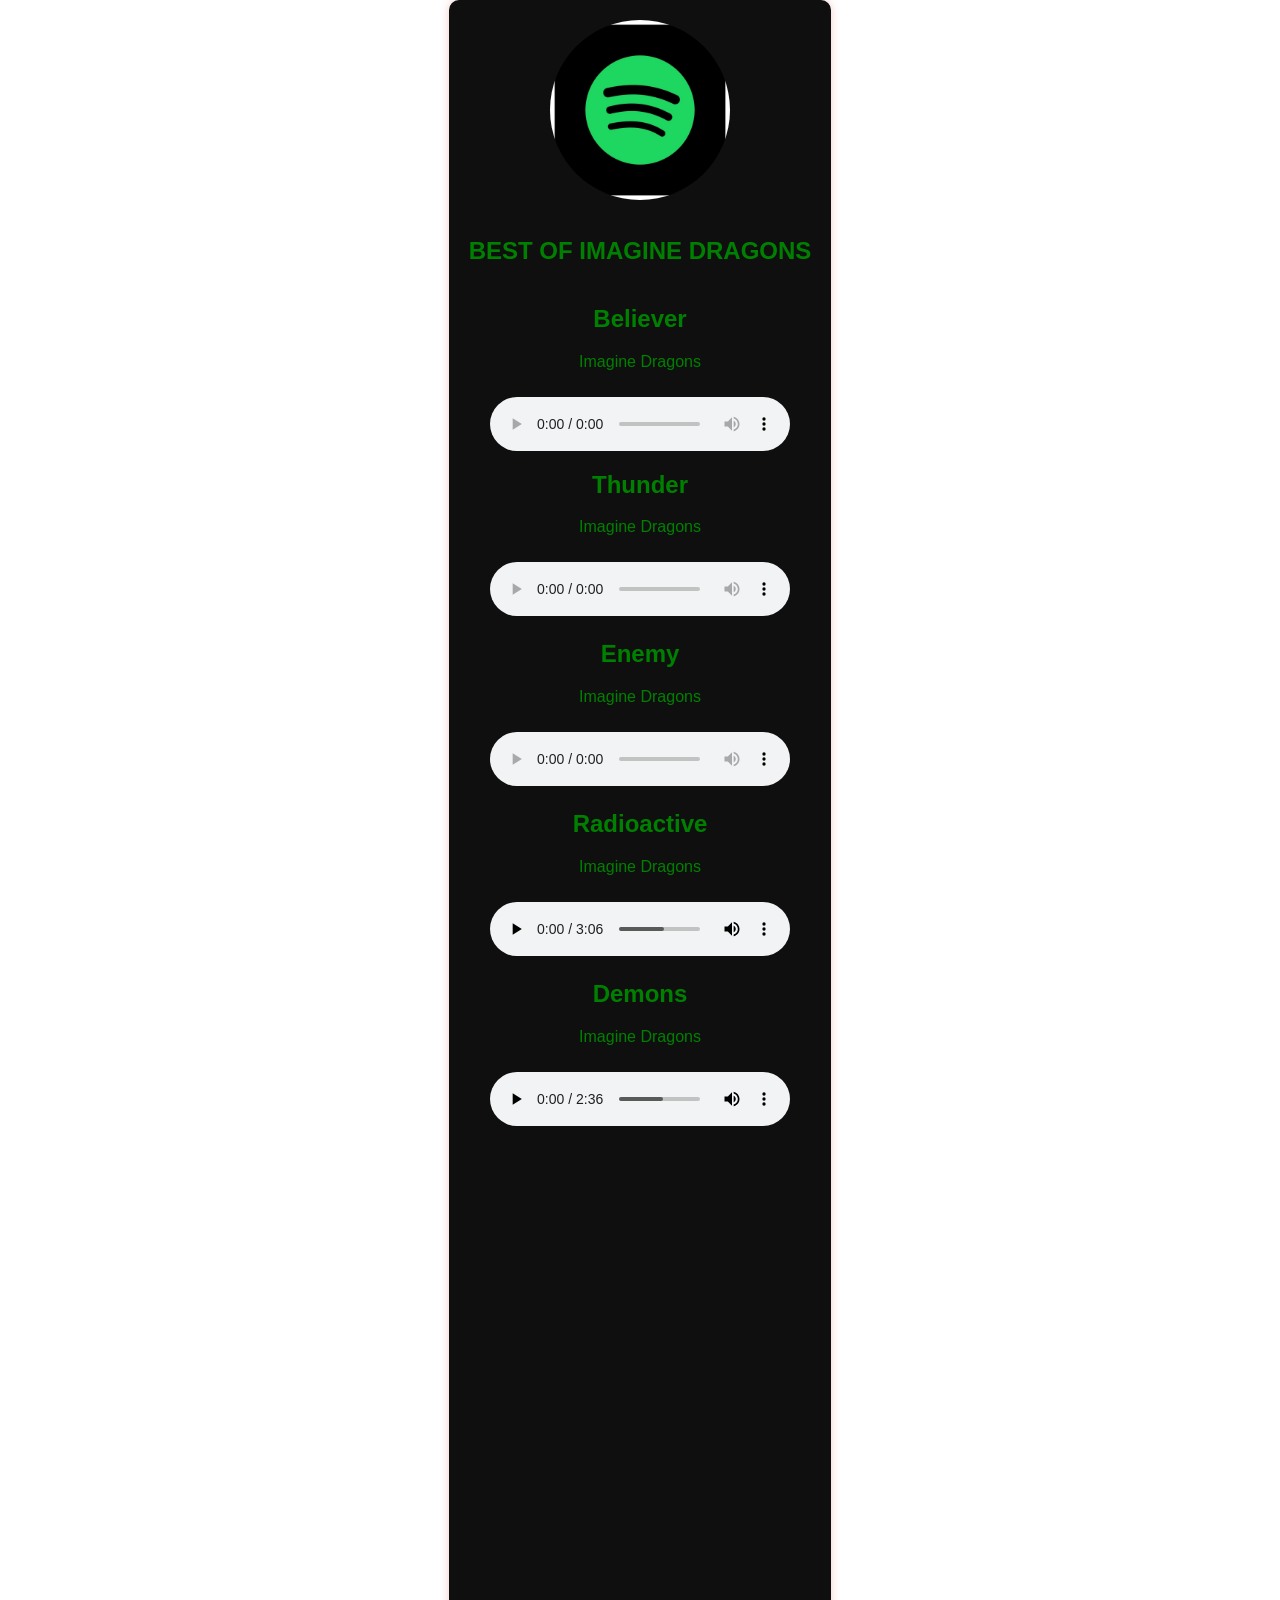
==== index.html @ aebbfe66 "Add files via upload" ====
<!DOCTYPE html>
<html lang="en">
<head>
    <meta charset="UTF-8">
    <meta name="viewport" content="width=device-width, initial-scale=1.0">
    <link rel="stylesheet" href="clone.css">
    <title>Music player </title>
   
</head>
<body>

    <div class="container">
        <div class="player">
            <div class="album-art">
                <img src="./spotify1.jpg" alt="Album Cover">
            </div>
            <h2>BEST OF IMAGINE DRAGONS</h2>
            <div class="song-info">
                <h2>Believer</h2>
                <p>Imagine Dragons</p>
            </div>
            <audio controls>
                <source src="./Beliver.mp3" type="audio/mpeg">
                Your browser does not support the audio element.
            </audio>
        </div>

        <div class="song-info">
            <h2>Thunder</h2>
            <p>Imagine Dragons</p>
        </div>
        <audio controls>
            <source src="./Thunder.mp3" type="audio/mpeg">
            Your browser does not support the audio element.
        </audio>

        <div class="song-info">
            <h2>Enemy</h2>
            <p>Imagine Dragons</p>
        </div>
        <audio controls>
            <source src="./Enemy.mp3" type="audio/mpeg">
            Your browser does not support the audio element.
        </audio>
    
        <div class="song-info">
            <h2>Radioactive</h2>
            <p>Imagine Dragons</p>
        </div>
        <audio controls>
            <source src="./Radioactive.mp3" type="audio/mpeg">
            Your browser does not support the audio element.
        </audio>
        
        <div class="song-info">
            <h2>Demons</h2>
            <p>Imagine Dragons</p>
        </div>
        <audio controls>
            <source src="./Demons.mp3" type="audio/mpeg">
            Your browser does not support the audio element.
        </audio>
    </div>



    </div>
    <script src="clone.js"></script>
    
</body>
</html>
---- clone.css ----
body {
    font-family: Arial, sans-serif;
    background-color: hsl(123, 78%, 49%);
    display: flex;
    justify-content: center;
    align-items: space-around;
    height: 180vh;
    margin: 0;
    background:url(https://wc.wallpaperuse.com/wallp/75-756596_s.jpg);
    background-size: cover; 
     background-position: center,;
}

.container {
    background-color: #100f0f;
    color:green;
    border-radius: 10px;
    box-shadow: 0 0 10px rgba(202, 12, 12, 0.2);
    padding: 20px;
    text-align: center;
}

.player {
    display: flex;
    flex-direction: column;
    align-items: center;
}
/* .song-info h2:hover{

 
    /* border: 2px solid blue;
    border-radius:12px; 
    box-shadow:0 0 3rem rgb(65, 241, 103);
    } */

.album-art img {
    width: 180px;
    height: 180px;
    border-radius: 80%;
    object-fit: cover;
    margin-bottom: 13px;
    
}

audio {
    margin-top: 10px;
}
audio:hover{
    border-radius: 20px;
    transition-duration: 0.6s;
    box-shadow:0 0 3rem rgb(65, 241, 103);
}
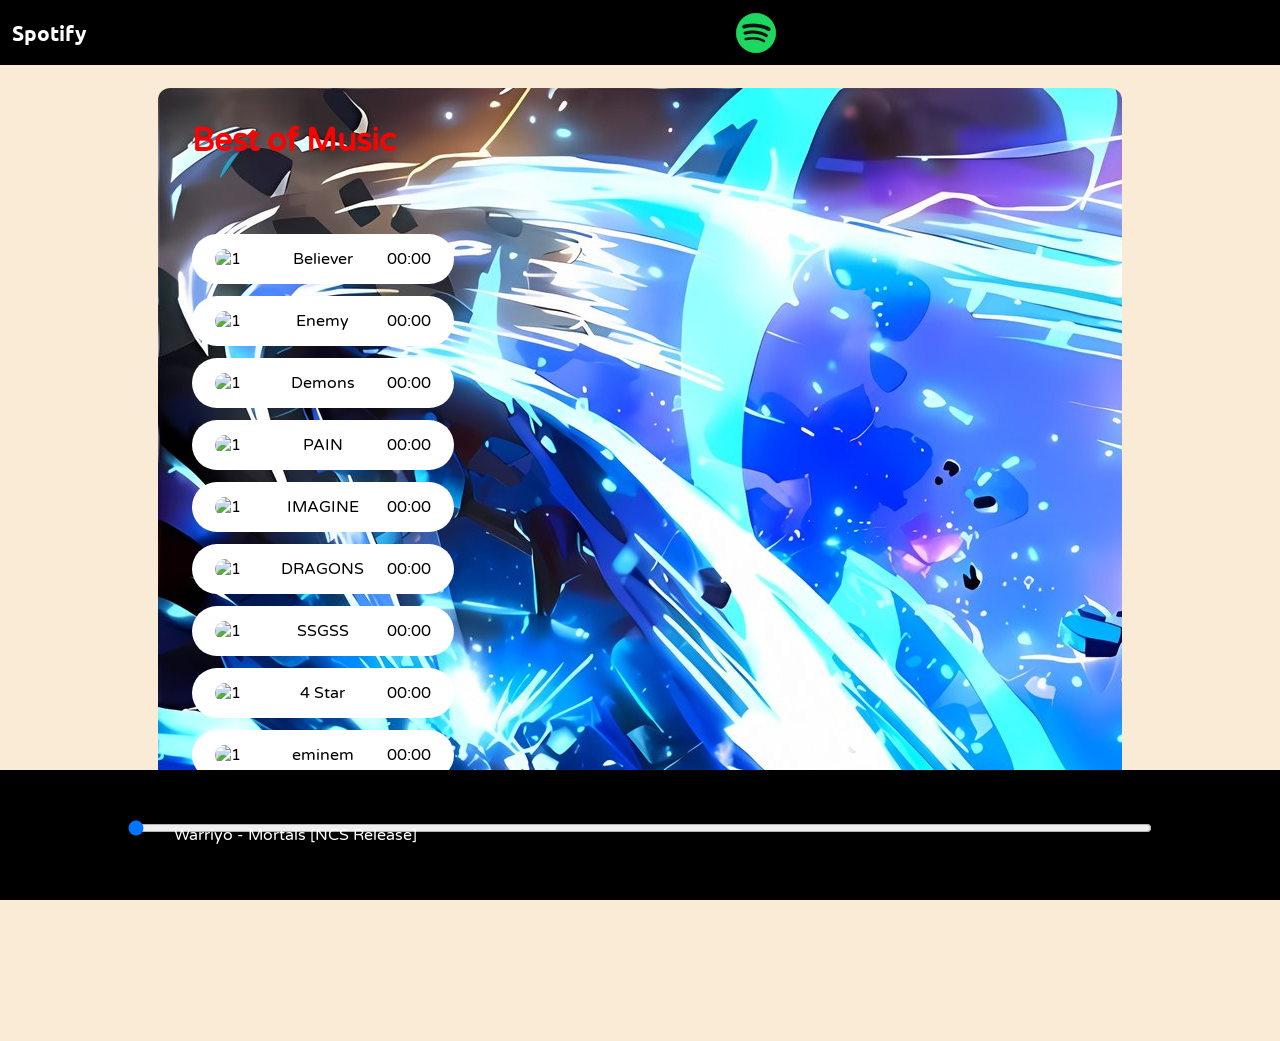
==== commit 09174cfd: "Add files via upload" ====
--- a/index.html
+++ b/index.html
@@ -1,71 +1,93 @@
 <!DOCTYPE html>
 <html lang="en">
-<head>
-    <meta charset="UTF-8">
-    <meta name="viewport" content="width=device-width, initial-scale=1.0">
-    <link rel="stylesheet" href="clone.css">
-    <title>Music player </title>
-   
-</head>
+    <head>
+        <meta charset="UTF-8">
+        <meta http-equiv="X-UA-Compatible" content="IE=edge">
+        <meta name="viewport" content="width=device-width, initial-scale=1.0">
+        <title>Spotify - Your favourite music is here</title>
+        <link rel="stylesheet" href="style.css">
+        </head>
 <body>
+    <nav>
+        <ul>
+            <li class="brand"><ul>Spotify</ul><img src="logo.png" alt="Spotify"> Spotify</li>
+            <!-- <li>Home</li>
+            <li>About</li> -->
+        </ul>
+    </nav>
 
     <div class="container">
-        <div class="player">
-            <div class="album-art">
-                <img src="./spotify1.jpg" alt="Album Cover">
+        <div class="songList">
+            <h1>Best of Music</h1>
+            <div class="songItemContainer">
+                <div class="songItem">
+                    <img alt="1">
+                    <span class="songName">Let me Love You</span>
+                    <span class="songlistplay"><span class="timestamp">00:00 <i id="0" class="far songItemPlay fa-play-circle"></i> </span></span>
+                </div>
+                <div class="songItem">
+                    <img alt="1">
+                    <span class="songName">Let me Love You</span>
+                    <span class="songlistplay"><span class="timestamp">00:00 <i id="1" class="far songItemPlay fa-play-circle"></i> </span></span>
+                </div>
+                <div class="songItem">
+                    <img alt="1">
+                    <span class="songName">Let me Love You</span>
+                    <span class="songlistplay"><span class="timestamp">00:00 <i id="2" class="far songItemPlay fa-play-circle"></i> </span></span>
+                </div>
+                <div class="songItem">
+                    <img alt="1">
+                    <span class="songName">Let me Love You</span>
+                    <span class="songlistplay"><span class="timestamp">00:00 <i id="3" class="far songItemPlay fa-play-circle"></i> </span></span>
+                </div>
+                <div class="songItem">
+                    <img alt="1">
+                    <span class="songName">Let me Love You</span>
+                    <span class="songlistplay"><span class="timestamp">00:00 <i id="4" class="far songItemPlay fa-play-circle"></i> </span></span>
+                </div>
+                <div class="songItem">
+                    <img alt="1">
+                    <span class="songName">Let me Love You</span>
+                    <span class="songlistplay"><span class="timestamp">00:00 <i id="5" class="far songItemPlay fa-play-circle"></i> </span></span>
+                </div>
+                <div class="songItem">
+                    <img alt="1">
+                    <span class="songName">Let me Love You</span>
+                    <span class="songlistplay"><span class="timestamp">00:00 <i id="6" class="far songItemPlay fa-play-circle"></i> </span></span>
+                </div>
+                <div class="songItem">
+                    <img alt="1">
+                    <span class="songName">Let me Love You</span>
+                    <span class="songlistplay"><span class="timestamp">00:00 <i id="7" class="far songItemPlay fa-play-circle"></i> </span></span>
+                </div>
+                <div class="songItem">
+                    <img alt="1">
+                    <span class="songName">Let me Love You</span>
+                    <span class="songlistplay"><span class="timestamp">00:00 <i id="8" class="far songItemPlay fa-play-circle"></i> </span></span>
+                </div>
+                <div class="songItem">
+                    <img alt="1">
+                    <span class="songName">Let me Love You</span>
+                    <span class="songlistplay"><span class="timestamp">00:00 <i id="9" class="far songItemPlay fa-play-circle"></i> </span></span>
+                </div>
             </div>
-            <h2>BEST OF IMAGINE DRAGONS</h2>
-            <div class="song-info">
-                <h2>Believer</h2>
-                <p>Imagine Dragons</p>
-            </div>
-            <audio controls>
-                <source src="./Beliver.mp3" type="audio/mpeg">
-                Your browser does not support the audio element.
-            </audio>
         </div>
-
-        <div class="song-info">
-            <h2>Thunder</h2>
-            <p>Imagine Dragons</p>
-        </div>
-        <audio controls>
-            <source src="./Thunder.mp3" type="audio/mpeg">
-            Your browser does not support the audio element.
-        </audio>
-
-        <div class="song-info">
-            <h2>Enemy</h2>
-            <p>Imagine Dragons</p>
-        </div>
-        <audio controls>
-            <source src="./Enemy.mp3" type="audio/mpeg">
-            Your browser does not support the audio element.
-        </audio>
-    
-        <div class="song-info">
-            <h2>Radioactive</h2>
-            <p>Imagine Dragons</p>
-        </div>
-        <audio controls>
-            <source src="./Radioactive.mp3" type="audio/mpeg">
-            Your browser does not support the audio element.
-        </audio>
-        
-        <div class="song-info">
-            <h2>Demons</h2>
-            <p>Imagine Dragons</p>
-        </div>
-        <audio controls>
-            <source src="./Demons.mp3" type="audio/mpeg">
-            Your browser does not support the audio element.
-        </audio>
+        <div class="songBanner"></div>
     </div>
 
-
-
+    <div class="bottom">
+        <input type="range" name="range" id="myProgressBar" min="0" value="0" max="100">
+        <div class="icons">
+            <!-- fontawesome icons -->
+            <i class="fas fa-3x fa-step-backward" id="previous"></i>
+            <i class="far fa-3x fa-play-circle" id="masterPlay"></i>
+            <i class="fas fa-3x fa-step-forward" id="next"></i> 
+        </div>
+        <div class="songInfo">
+            <img src="playing.gif" width="42px" alt="" id="gif"> <span id="masterSongName">Warriyo - Mortals [NCS Release]</span>
+        </div>
     </div>
-    <script src="clone.js"></script>
-    
+    <script src="script.js"></script>
+    <script src="https://kit.fontawesome.com/26504e4a1f.js" crossorigin="anonymous"></script>
 </body>
-</html>
+</html>
--- a/style.css
+++ b/style.css
@@ -0,0 +1,127 @@
+@import url('https://fonts.googleapis.com/css2?family=Ubuntu&display=swap');
+@import url('https://fonts.googleapis.com/css2?family=Varela+Round&display=swap');
+body{
+    background-color: antiquewhite;
+}
+
+*{
+    margin: 0;
+    padding: 0;
+}
+
+nav{
+    font-family: 'Ubuntu', sans-serif;
+}
+
+nav ul{
+    display: flex;
+    align-items: center;
+    list-style-type: none;
+    height: 65px;
+    background-color: black;
+    color: white;
+}
+
+nav ul li{
+    padding: 0 12px;
+}
+.brand img{
+    width: 44px;
+    right:12px;
+    padding: 0 648px;
+}
+
+.brand {
+    display: flex;
+    /* justify-content: center; */
+    align-items: center;
+    font-weight: bolder;
+    font-size: 1.3rem;
+}
+
+.container{
+    min-height: 72vh;
+    background-color: black;
+    color: white;
+   font-family: 'Varela Round', sans-serif;
+   display: flex;
+   margin: 23px auto;
+   width: 70%;
+   border-radius: 12px;
+   padding: 34px;
+   background-image: url('wp14267671-dragon-ball-sparking-zero-wallpapers.jpg');
+}
+
+.bottom{
+    position: sticky;
+    bottom: 0;
+    height: 130px;
+    background-color: black;
+    color: white;
+    display: flex;
+    justify-content: center;
+    align-items: center;
+    flex-direction: column; 
+}
+.songList h1{
+    color:red;
+}
+
+.icons{
+    margin-top: 14px; 
+}
+.icons i{
+    cursor: pointer;
+}
+
+#myProgressBar{
+    width: 80vw; 
+    cursor: pointer;
+}
+
+.songItemContainer{
+    margin-top: 74px;
+}
+
+.songItem{
+    height: 50px;
+    display: flex;
+    background-color: white;
+    
+    color: black;
+    margin: 12px 0;
+    justify-content: space-between;
+    align-items: center;
+    border-radius: 34px;
+}
+
+.songItem img{
+    width: 43px;
+    margin: 0 23px;
+    border-radius: 34px;
+}
+
+.timestamp{
+    margin: 0 23px;
+}
+
+.timestamp i{
+    cursor: pointer;
+}
+
+.songInfo{
+    position: absolute;
+    left: 10vw;
+    font-family: 'Varela Round', sans-serif;
+}
+
+.songInfo img{
+    opacity: 0;
+    transition: opacity 0.4s ease-in;
+}
+
+@media only screen and (max-width: 1100px) {
+    body {
+      background-color: red;
+    }
+  }
